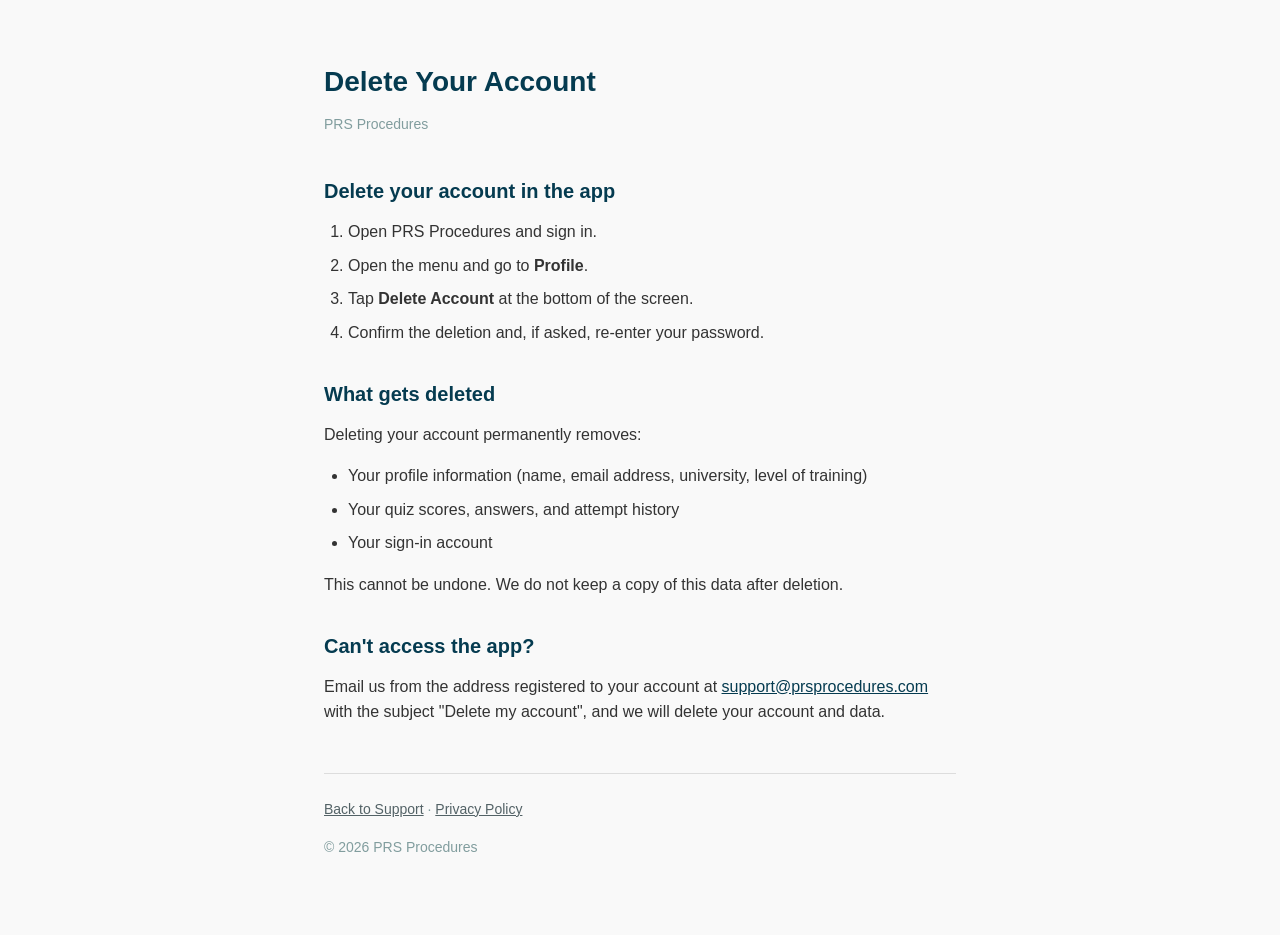
==== delete-account.html @ ae90fa6f "Use support@prsprocedures.com, add delete-account page, update privacy policy Co-Authored-By: Claude" ====
<!DOCTYPE html>
<html lang="en">
<head>
    <meta charset="UTF-8">
    <meta name="viewport" content="width=device-width, initial-scale=1.0">
    <title>PRS Procedures - Delete Your Account</title>
    <style>
        * { margin: 0; padding: 0; box-sizing: border-box; }
        body {
            font-family: -apple-system, BlinkMacSystemFont, "Segoe UI", Roboto, sans-serif;
            color: #333;
            background: #f9f9f9;
            line-height: 1.6;
        }
        .container {
            max-width: 680px;
            margin: 0 auto;
            padding: 60px 24px;
        }
        h1 {
            color: #053B50;
            font-size: 28px;
            margin-bottom: 8px;
        }
        .updated {
            color: #819D9E;
            font-size: 14px;
            margin-bottom: 40px;
        }
        h2 {
            color: #053B50;
            font-size: 20px;
            margin-top: 32px;
            margin-bottom: 12px;
        }
        p { margin-bottom: 16px; }
        ul {
            margin-bottom: 16px;
            padding-left: 24px;
        }
        li { margin-bottom: 8px; }
        a { color: #053B50; }
        .footer {
            margin-top: 48px;
            padding-top: 24px;
            border-top: 1px solid #ddd;
            font-size: 14px;
            color: #819D9E;
        }
        .footer a { color: #536266; }
    </style>
</head>
<body>
    <div class="container">
        <h1>Delete Your Account</h1>
        <p class="updated">PRS Procedures</p>

        <h2>Delete your account in the app</h2>
        <ol style="margin-bottom:16px;padding-left:24px;">
            <li style="margin-bottom:8px;">Open PRS Procedures and sign in.</li>
            <li style="margin-bottom:8px;">Open the menu and go to <strong>Profile</strong>.</li>
            <li style="margin-bottom:8px;">Tap <strong>Delete Account</strong> at the bottom of the screen.</li>
            <li style="margin-bottom:8px;">Confirm the deletion and, if asked, re-enter your password.</li>
        </ol>

        <h2>What gets deleted</h2>
        <p>Deleting your account permanently removes:</p>
        <ul>
            <li>Your profile information (name, email address, university, level of training)</li>
            <li>Your quiz scores, answers, and attempt history</li>
            <li>Your sign-in account</li>
        </ul>
        <p>This cannot be undone. We do not keep a copy of this data after deletion.</p>

        <h2>Can't access the app?</h2>
        <p>Email us from the address registered to your account at <a href="mailto:support@prsprocedures.com">support@prsprocedures.com</a> with the subject "Delete my account", and we will delete your account and data.</p>

        <div class="footer">
            <p><a href="index.html">Back to Support</a> &middot; <a href="privacy.html">Privacy Policy</a></p>
            <p>&copy; 2026 PRS Procedures</p>
        </div>
    </div>
</body>
</html>
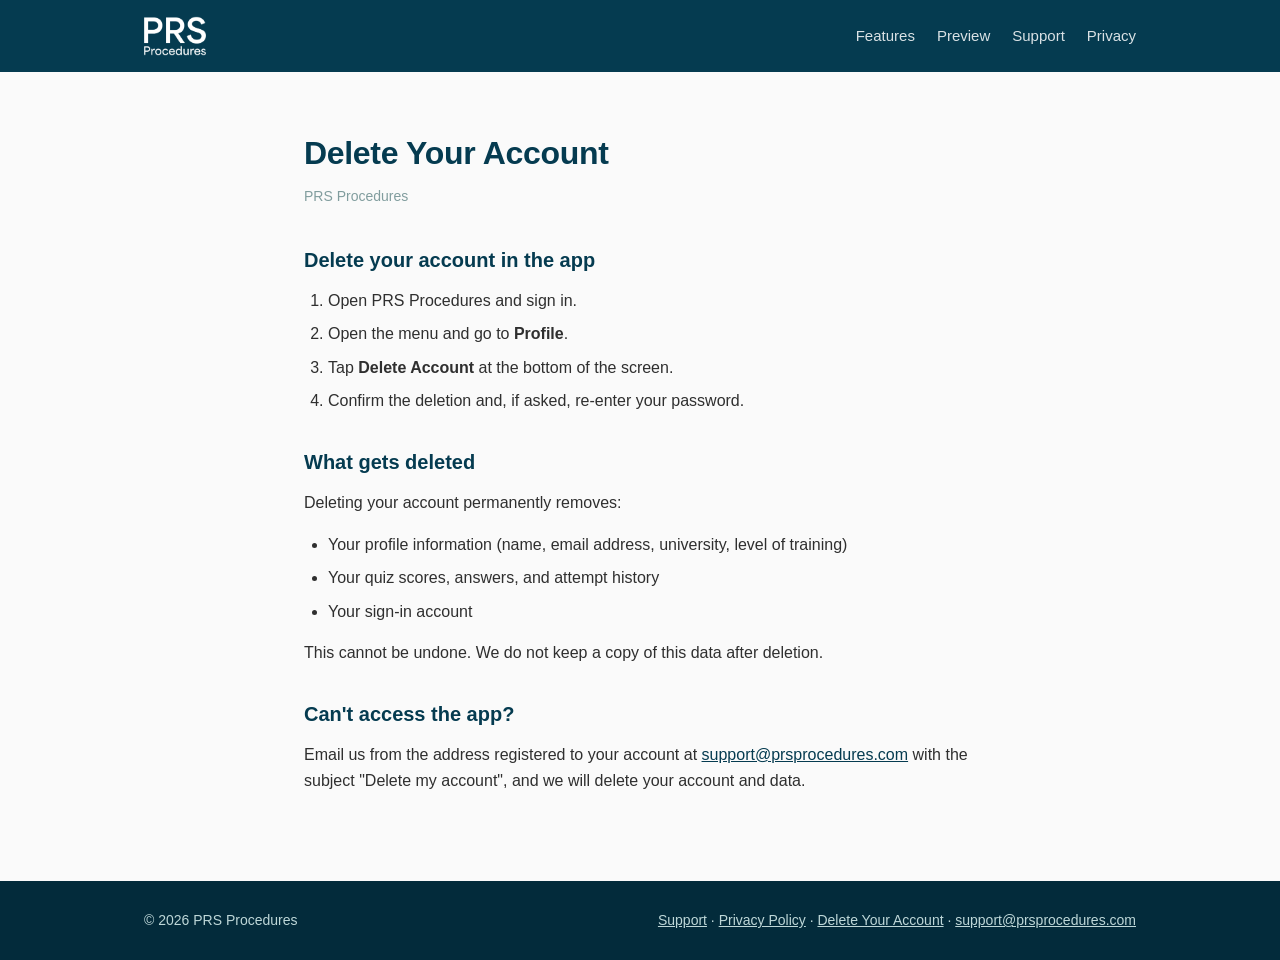
==== commit b56328e2: "Redesign landing page; move support content to support.html - New landing page with hero, features, " ====
--- a/delete-account.html
+++ b/delete-account.html
@@ -4,63 +4,39 @@
     <meta charset="UTF-8">
     <meta name="viewport" content="width=device-width, initial-scale=1.0">
     <title>PRS Procedures - Delete Your Account</title>
-    <style>
-        * { margin: 0; padding: 0; box-sizing: border-box; }
-        body {
-            font-family: -apple-system, BlinkMacSystemFont, "Segoe UI", Roboto, sans-serif;
-            color: #333;
-            background: #f9f9f9;
-            line-height: 1.6;
-        }
-        .container {
-            max-width: 680px;
-            margin: 0 auto;
-            padding: 60px 24px;
-        }
-        h1 {
-            color: #053B50;
-            font-size: 28px;
-            margin-bottom: 8px;
-        }
-        .updated {
-            color: #819D9E;
-            font-size: 14px;
-            margin-bottom: 40px;
-        }
-        h2 {
-            color: #053B50;
-            font-size: 20px;
-            margin-top: 32px;
-            margin-bottom: 12px;
-        }
-        p { margin-bottom: 16px; }
-        ul {
-            margin-bottom: 16px;
-            padding-left: 24px;
-        }
-        li { margin-bottom: 8px; }
-        a { color: #053B50; }
-        .footer {
-            margin-top: 48px;
-            padding-top: 24px;
-            border-top: 1px solid #ddd;
-            font-size: 14px;
-            color: #819D9E;
-        }
-        .footer a { color: #536266; }
-    </style>
+    <meta name="description" content="How to delete your PRS Procedures account and data.">
+    <meta name="theme-color" content="#053B50">
+    <link rel="icon" href="img/favicon.png">
+    <link rel="apple-touch-icon" href="img/apple-touch-icon.png">
+    <meta property="og:type" content="website">
+    <meta property="og:title" content="PRS Procedures - Delete Your Account">
+    <meta property="og:description" content="How to delete your PRS Procedures account and data.">
+    <meta property="og:url" content="https://prsprocedures.com/delete-account.html">
+    <meta property="og:image" content="https://prsprocedures.com/img/systems.jpg">
+    <link rel="stylesheet" href="style.css">
 </head>
 <body>
-    <div class="container">
+    <header class="site-header">
+        <div class="wrap">
+            <a class="brand" href="index.html"><img src="img/logo-white.png" alt="PRS Procedures"></a>
+            <nav class="nav">
+                <a class="hide-sm" href="index.html#features">Features</a>
+                <a class="hide-sm" href="index.html#preview">Preview</a>
+                <a href="support.html">Support</a>
+                <a href="privacy.html">Privacy</a>
+            </nav>
+        </div>
+    </header>
+    <main class="doc">
         <h1>Delete Your Account</h1>
         <p class="updated">PRS Procedures</p>
 
         <h2>Delete your account in the app</h2>
-        <ol style="margin-bottom:16px;padding-left:24px;">
-            <li style="margin-bottom:8px;">Open PRS Procedures and sign in.</li>
-            <li style="margin-bottom:8px;">Open the menu and go to <strong>Profile</strong>.</li>
-            <li style="margin-bottom:8px;">Tap <strong>Delete Account</strong> at the bottom of the screen.</li>
-            <li style="margin-bottom:8px;">Confirm the deletion and, if asked, re-enter your password.</li>
+        <ol>
+            <li>Open PRS Procedures and sign in.</li>
+            <li>Open the menu and go to <strong>Profile</strong>.</li>
+            <li>Tap <strong>Delete Account</strong> at the bottom of the screen.</li>
+            <li>Confirm the deletion and, if asked, re-enter your password.</li>
         </ol>
 
         <h2>What gets deleted</h2>
@@ -74,11 +50,12 @@
 
         <h2>Can't access the app?</h2>
         <p>Email us from the address registered to your account at <a href="mailto:support@prsprocedures.com">support@prsprocedures.com</a> with the subject "Delete my account", and we will delete your account and data.</p>
-
-        <div class="footer">
-            <p><a href="index.html">Back to Support</a> &middot; <a href="privacy.html">Privacy Policy</a></p>
-            <p>&copy; 2026 PRS Procedures</p>
+    </main>
+    <footer class="site-footer">
+        <div class="wrap">
+            <span>&copy; 2026 PRS Procedures</span>
+            <span><a href="support.html">Support</a> &middot; <a href="privacy.html">Privacy Policy</a> &middot; <a href="delete-account.html">Delete Your Account</a> &middot; <a href="mailto:support@prsprocedures.com">support@prsprocedures.com</a></span>
         </div>
-    </div>
+    </footer>
 </body>
 </html>
--- a/style.css
+++ b/style.css
@@ -0,0 +1,120 @@
+:root {
+  --navy: #053B50;
+  --teal: #536266;
+  --blue-grey: #819D9E;
+  --light-blue: #BED7D8;
+  --light-grey: #F2F5F5;
+  --ink: #2F2F2F;
+  --bg: #FAFAFA;
+}
+* { margin: 0; padding: 0; box-sizing: border-box; }
+html { scroll-behavior: smooth; }
+body {
+  font-family: -apple-system, BlinkMacSystemFont, "Segoe UI", Roboto, Helvetica, Arial, sans-serif;
+  color: var(--ink);
+  background: var(--bg);
+  line-height: 1.6;
+  -webkit-font-smoothing: antialiased;
+}
+a { color: var(--navy); }
+img { max-width: 100%; display: block; }
+.wrap { max-width: 1040px; margin: 0 auto; padding: 0 24px; }
+
+/* ---------- header ---------- */
+.site-header { background: var(--navy); }
+.site-header .wrap { display: flex; align-items: center; justify-content: space-between; gap: 16px; padding-top: 14px; padding-bottom: 14px; }
+.brand img { height: 44px; width: auto; }
+.nav { display: flex; gap: 22px; flex-wrap: wrap; justify-content: flex-end; }
+.nav a { color: #fff; text-decoration: none; font-size: 15px; opacity: .85; }
+.nav a:hover { opacity: 1; text-decoration: underline; }
+
+/* ---------- buttons ---------- */
+.btn { display: inline-flex; align-items: center; gap: 10px; padding: 13px 22px; border-radius: 12px; font-weight: 600; font-size: 16px; text-decoration: none; }
+.btn-primary { background: var(--light-blue); color: var(--navy); }
+.btn-primary:hover { background: #cfe3e4; }
+.btn-ghost { border: 1.5px dashed rgba(255,255,255,.45); color: rgba(255,255,255,.8); font-weight: 500; cursor: default; }
+.btn-store { background: #000; color: #fff; }
+.btn-store small { display: block; font-size: 11px; font-weight: 400; opacity: .8; line-height: 1.1; }
+.btn-store span { display: block; line-height: 1.15; }
+.btn-store svg { width: 24px; height: 24px; fill: #fff; }
+
+/* ---------- hero ---------- */
+.hero { background: linear-gradient(160deg, var(--navy) 0%, #0b4f69 100%); color: #fff; overflow: hidden; }
+.hero .wrap { display: grid; grid-template-columns: 1.1fr .9fr; gap: 40px; align-items: center; padding-top: 64px; padding-bottom: 0; }
+.eyebrow { text-transform: uppercase; letter-spacing: .12em; font-size: 13px; color: var(--light-blue); margin-bottom: 14px; font-weight: 600; }
+.hero h1 { font-size: clamp(32px, 5vw, 52px); line-height: 1.12; margin-bottom: 18px; letter-spacing: -.01em; }
+.hero p.lead { font-size: 18px; color: rgba(255,255,255,.85); max-width: 520px; margin-bottom: 30px; }
+.cta { display: flex; gap: 14px; flex-wrap: wrap; margin-bottom: 64px; }
+.hero-phone { justify-self: center; align-self: end; }
+
+/* phone frame */
+.phone { background: #0d0d0d; border-radius: 38px; padding: 9px; box-shadow: 0 24px 60px rgba(0,0,0,.35); width: 100%; max-width: 270px; }
+.phone img { border-radius: 30px; width: 100%; height: auto; }
+.hero-phone .phone { border-bottom-left-radius: 0; border-bottom-right-radius: 0; max-width: 300px; margin-bottom: -2px; padding-bottom: 0; }
+.hero-phone .phone img { border-bottom-left-radius: 0; border-bottom-right-radius: 0; }
+
+/* ---------- sections ---------- */
+section { padding: 72px 0; }
+section.alt { background: var(--light-grey); }
+h2.section-title { font-size: clamp(26px, 3.4vw, 36px); color: var(--navy); line-height: 1.2; margin-bottom: 12px; letter-spacing: -.01em; }
+.section-sub { color: var(--teal); font-size: 18px; max-width: 640px; margin-bottom: 40px; }
+
+.features { display: grid; grid-template-columns: repeat(auto-fit, minmax(220px, 1fr)); gap: 20px; }
+.card { background: #fff; border: 1px solid var(--light-blue); border-radius: 16px; padding: 26px; }
+.card .icon { width: 44px; height: 44px; border-radius: 12px; background: var(--light-blue); color: var(--navy); display: grid; place-items: center; margin-bottom: 16px; }
+.card .icon svg { width: 24px; height: 24px; stroke: currentColor; fill: none; stroke-width: 1.8; stroke-linecap: round; stroke-linejoin: round; }
+.card h3 { font-size: 18px; color: var(--navy); margin-bottom: 6px; }
+.card p { color: var(--teal); font-size: 15px; }
+
+.systems { display: flex; flex-wrap: wrap; gap: 10px; margin-top: 8px; }
+.chip { background: #fff; border: 1px solid var(--blue-grey); color: var(--navy); border-radius: 999px; padding: 8px 18px; font-size: 15px; font-weight: 500; }
+
+/* showcase */
+.showcase { display: grid; grid-template-columns: repeat(auto-fit, minmax(210px, 1fr)); gap: 28px; justify-items: center; }
+.shot { text-align: center; max-width: 260px; }
+.shot .phone { box-shadow: 0 14px 34px rgba(5,59,80,.22); margin: 0 auto 14px; }
+.shot h3 { font-size: 16px; color: var(--navy); }
+.shot p { font-size: 14px; color: var(--teal); }
+
+.audience { display: grid; grid-template-columns: repeat(auto-fit, minmax(200px, 1fr)); gap: 20px; }
+
+/* contact / cta band */
+.band { background: var(--navy); color: #fff; text-align: center; }
+.band h2 { font-size: clamp(24px, 3vw, 32px); margin-bottom: 10px; }
+.band p { color: rgba(255,255,255,.8); margin-bottom: 22px; }
+.band a.mail { color: #fff; font-size: 20px; font-weight: 600; }
+.band .links { margin-top: 18px; display: flex; gap: 22px; justify-content: center; flex-wrap: wrap; }
+.band .links a { color: var(--light-blue); }
+
+.disclaimer { font-size: 13px; color: var(--blue-grey); max-width: 760px; }
+
+/* ---------- footer ---------- */
+.site-footer { background: #032b3b; color: var(--light-blue); font-size: 14px; padding: 28px 0; }
+.site-footer .wrap { display: flex; justify-content: space-between; gap: 12px 24px; flex-wrap: wrap; }
+.site-footer a { color: var(--light-blue); }
+
+/* ---------- document pages (support, privacy, delete) ---------- */
+.doc { max-width: 720px; margin: 0 auto; padding: 56px 24px 72px; }
+.doc h1 { color: var(--navy); font-size: 32px; margin-bottom: 6px; letter-spacing: -.01em; }
+.doc .updated { color: var(--blue-grey); font-size: 14px; margin-bottom: 36px; }
+.doc h2 { color: var(--navy); font-size: 20px; margin: 32px 0 12px; }
+.doc p { margin-bottom: 16px; }
+.doc ul, .doc ol { margin: 0 0 16px; padding-left: 24px; }
+.doc li { margin-bottom: 8px; }
+.contact-box { background: #fff; border: 1px solid var(--light-blue); border-radius: 12px; padding: 24px; margin-top: 24px; }
+.contact-box h2 { margin-top: 0; }
+.contact-box p { margin-bottom: 8px; }
+
+/* ---------- responsive ---------- */
+@media (max-width: 800px) {
+  .hero .wrap { grid-template-columns: 1fr; padding-top: 44px; text-align: center; }
+  .hero p.lead { margin-left: auto; margin-right: auto; }
+  .cta { justify-content: center; margin-bottom: 40px; }
+  .nav { gap: 14px; }
+  .nav a { font-size: 14px; }
+  .brand img { height: 36px; }
+  section { padding: 52px 0; }
+}
+@media (max-width: 480px) {
+  .nav .hide-sm { display: none; }
+}
